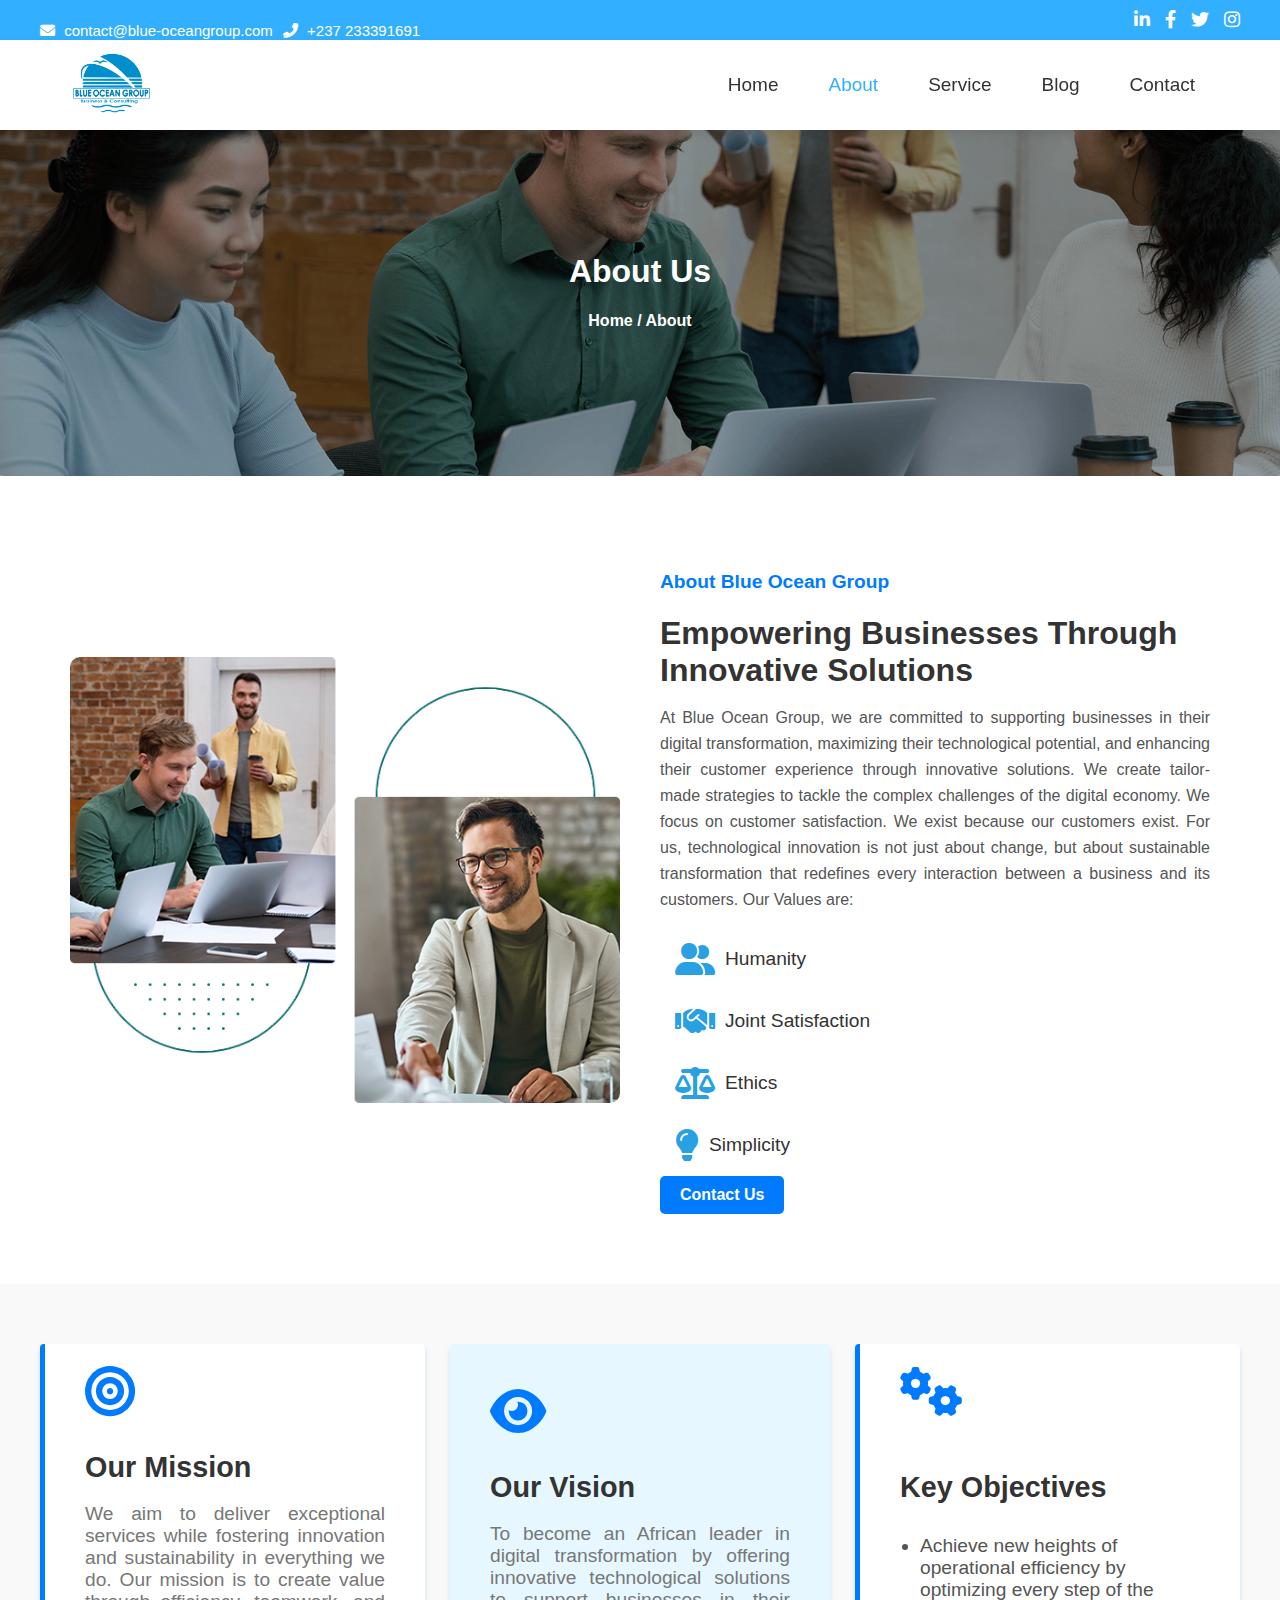
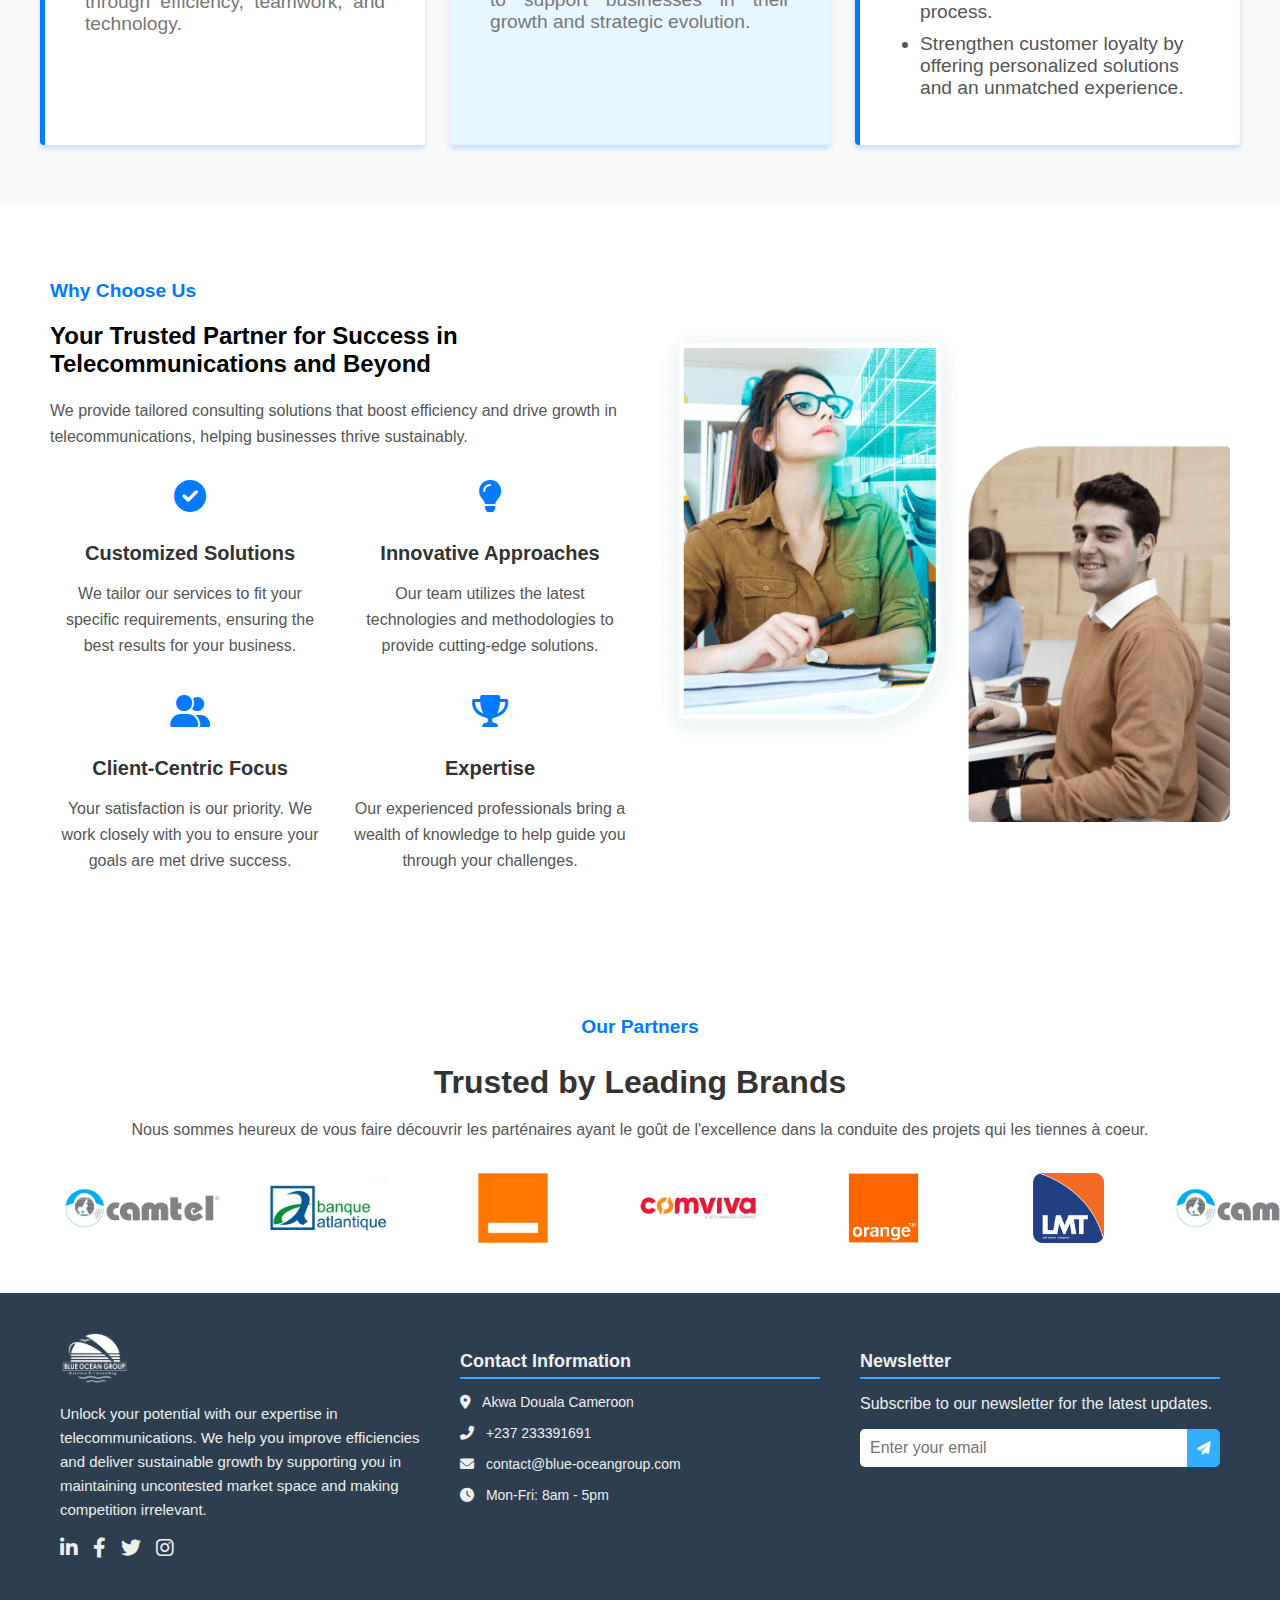
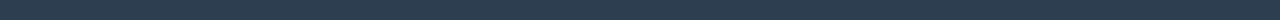
==== about.html @ 306e70ce "bog website" ====
<!DOCTYPE html>
<html lang="en">
<head>
    <meta charset="UTF-8">
    <meta name="viewport" content="width=device-width, initial-scale=1.0">
    <title>Blue Ocean Group | Home</title>
    <link rel="stylesheet" href="style.css">
    <link rel="stylesheet" href="https://cdnjs.cloudflare.com/ajax/libs/font-awesome/6.0.0-beta3/css/all.min.css">
    <link rel="icon" href="https://yvanie.github.io/blue-website/img/logo.jpg">
    <meta property="og:site_name" content="Blue Ocean Group" />
    <meta property=“og:title” content="consulting partner" />
    <meta property="og:description" content="emphasis on telecommunications and related fields." />
    <meta property="og:url" content="https://blue-oceangroup.com/"/>
    <meta property="og:type" content="Website" />
    <meta property="article:publisher" content="https://github.com/Yvanie"/>
    <meta property="og:image" content="https://yvanie.github.io/blue-website/img/logo.jpg" />
    <meta property="og:image:secure_url" content="https://yvanie.github.io/blue-website/" />
</head>
<body>

    <div class="info-navbar">
        <div class="info-container">
            <div class="contact-info">
                <span class="email"><i class="fas fa-envelope"></i> contact@blue-oceangroup.com</span>
                <span class="phone"><i class="fas fa-phone-alt"></i> +237 233391691</span>
            </div>
            <div class="social-icons">
                <a href="#" class="icon"><i class="fab fa-linkedin-in"></i></a>
                <a href="#" class="icon"><i class="fab fa-facebook-f"></i></a>
                <a href="#" class="icon"><i class="fab fa-twitter"></i></a>
                <a href="#" class="icon"><i class="fab fa-instagram"></i></a>
            </div>
        </div>
    </div>
    <nav class="navbar" id="navbar">
        <div class="logo">
            <img src="img/logo.jpg" alt="Logo" />
        </div>
        <div class="hamburger" id="hamburger">
            <i class="fas fa-bars"></i>
        </div>
        <ul class="nav-links" id="nav-links">
            <li><a href="index.html">Home</a></li>
            <li><a href="about.html" class="active">About</a></li>
            <li><a href="service.html">Service</a></li>
            <li><a href="blog.html">Blog</a></li>
            <li><a href="contact.html">Contact</a></li>
        </ul>
    </nav>
    <div class="cont">
        <div class="cont-header">
            <h1>About Us</h1>
            <p><b>Home / About</b></p>
        </div>
    </div>
    <section class="about-section">
        <div class="about-image">
            <img src="img/about2.png" alt="About Us" />
        </div>
        <div class="about-content">
            <h4 class="about-reading">About Blue Ocean Group</h4>
            <h1 class="about-title">Empowering Businesses Through Innovative Solutions</h1>
            <p class="about-description">
                At Blue Ocean Group, we are committed to supporting businesses in their digital transformation,
                 maximizing their technological potential, and enhancing their customer experience through innovative solutions.
                  We create tailor-made strategies to tackle the complex challenges of the digital economy.
                   We focus on customer satisfaction. We exist because our customers exist. For us, technological innovation 
                   is not just about change, but about sustainable transformation that redefines every interaction between a
                    business and its customers. Our Values are:
            </p>
            
            <div class="values">
                <div class="value-item">
                    <i class="fas fa-user-friends"></i>
                    <span>Humanity</span>
                </div>
                <div class="value-item">
                    <i class="fas fa-handshake"></i>
                    <span>Joint Satisfaction</span>
                </div>
                <div class="value-item">
                    <i class="fas fa-balance-scale"></i>
                    <span>Ethics</span>
                </div>
                <div class="value-item">
                    <i class="fas fa-lightbulb"></i>
                    <span>Simplicity</span>
                </div>
            </div>
    
            <a href="contact.html" class="btn btn-primary">Contact Us</a>
        </div>
    </section>
    <section id="mission-values-vision">
        <div class="container">
            <div class="content">
                <!-- Mission Section -->
                <div class="card mission">
                    <div class="icon">
                        <i class="fas fa-bullseye"></i>
                    </div>
                    <h3>Our Mission</h3>
                    <p>We aim to deliver exceptional services while fostering innovation and sustainability in everything we do. Our mission is to create value through efficiency, teamwork, and technology.</p>
                </div>
                <!-- Vision Section -->
                <div class="card vision">
                    <div class="icon">
                        <i class="fas fa-eye"></i>
                    </div>
                    <h3>Our Vision</h3>
                    <p>To become an African leader in digital transformation by offering innovative technological solutions to support businesses in their growth and strategic evolution.</p>
                </div>
                <!-- Values Section -->
                <div class="card values">
                    <div class="icon">
                        <i class="fas fa-cogs"></i>
                    </div>
                    <h3>Key Objectives</h3>
                    <ul>
                        <li>Achieve new heights of operational efficiency by optimizing every step of the process.</li>
                        <li>Strengthen customer loyalty by offering personalized solutions and an unmatched experience.</li>
                    </ul>
                </div>
            </div>
        </div>
    </section>
    <section class="why-choose-us">
        <div class="why-content">
            <h4>Why Choose Us</h4>
            <h2>Your Trusted Partner for Success in Telecommunications and Beyond</h2>
            <p class="intro-text">We provide tailored consulting solutions that boost 
                efficiency and drive growth in telecommunications, helping businesses thrive sustainably.</p>
            
            <div class="reasons">
                <div class="reason-item">
                    <i class="fas fa-check-circle"></i>
                    <div class="reason-details">
                        <h3>Customized Solutions</h3>
                        <p>We tailor our services to fit your specific requirements, ensuring the best results for your business.</p>
                    </div>
                </div>
                <div class="reason-item">
                    <i class="fas fa-lightbulb"></i>
                    <div class="reason-details">
                        <h3>Innovative Approaches</h3>
                        <p>Our team utilizes the latest technologies and methodologies to provide cutting-edge solutions.</p>
                    </div>
                </div>
                <div class="reason-item">
                    <i class="fas fa-user-friends"></i>
                    <div class="reason-details">
                        <h3>Client-Centric Focus</h3>
                        <p>Your satisfaction is our priority. We work closely with you to ensure your goals are met drive success.</p>
                    </div>
                </div>
                <div class="reason-item">
                    <i class="fas fa-trophy"></i>
                    <div class="reason-details">
                        <h3>Expertise</h3>
                        <p>Our experienced professionals bring a wealth of knowledge to help guide you through your challenges.</p>
                    </div>
                </div>
            </div>
        </div>
        
        <div class="why-image">
            <img src="img/why.png" alt="Why Choose Us Image" />
        </div>
    </section>
    <section class="partner-section">
        <h4>Our Partners</h4>
        <h2>Trusted by Leading Brands</h2>
        <p>Nous sommes heureux de vous faire découvrir les parténaires 
        ayant le goût de l'excellence dans la conduite des projets qui les tiennes à coeur.</p>
        <div class="partner-slider">
            <div class="partner-wrapper">
                <div class="partner-logo">
                    <img src="img/partenaire.png" alt="Partner 1" />
                </div>
                <div class="partner-logo">
                    <img src="img/partenaire1.png" alt="Partner 2" />
                </div>
                <div class="partner-logo">
                    <img src="img/partenaire2.png" alt="Partner 3" />
                </div>
                <div class="partner-logo">
                    <img src="img/partenaire3.png" alt="Partner 4" />
                </div>
                <div class="partner-logo">
                    <img src="img/partenaire4.png" alt="Partner 5" />
                </div>
                <div class="partner-logo">
                    <img src="img/partenaire5.png" alt="Partner 5" />
                </div>
            </div>
        </div>
    </section>
<footer class="footer">
    <div class="footer-container">
        <div class="footer-column footer-logo">
            <img src="img/logo-footer.png" alt="Logo" />
            <p class="footer-description">Unlock your potential with our expertise in telecommunications.
                 We help you improve efficiencies and deliver sustainable growth by supporting you in maintaining
                  uncontested market space and making competition irrelevant.</p>
            <div class="footer-social-icons">
                <a href="#" class="icon"><i class="fab fa-linkedin-in"></i></a>
                <a href="#" class="icon"><i class="fab fa-facebook-f"></i></a>
                <a href="#" class="icon"><i class="fab fa-twitter"></i></a>
                <a href="#" class="icon"><i class="fab fa-instagram"></i></a>
            </div>
        </div>

        <div class="footer-column">
            <h3>Contact Information</h3>
            <ul class="footer-info">
                <li><i class="fas fa-map-marker-alt"></i> Akwa Douala Cameroon </li>
                <li><i class="fas fa-phone-alt"></i> +237 233391691</li>
                <li><i class="fas fa-envelope"></i> contact@blue-oceangroup.com</li>
                <li><i class="fas fa-clock"></i> Mon-Fri: 8am - 5pm</li>
            </ul>
        </div>

        <div class="footer-column">
            <h3>Newsletter</h3>
            <p>Subscribe to our newsletter for the latest updates.</p>
            <form class="newsletter-signup" action="#" method="POST">
                <input type="email" placeholder="Enter your email" required />
                <button type="submit"><i class="fas fa-paper-plane"></i></button>
            </form>
        </div>
    </div>
</footer>

    <script src="script.js"></script>
</body>
</html>
---- style.css ----
body {
    margin: 0;
    font-family: Arial, sans-serif;
}

.info-navbar {
    background-color: #33afff;
    padding: 10px 20px;
    border-bottom: 1px solid #ccc;
    transition: top 0.3s, opacity 0.3s; 
}

.info-navbar.hidden {
    opacity: 0; 
    pointer-events: none; 
    height: 0; 
    overflow: hidden;
}

.info-navbar.fixed {
    position: fixed; 
    top: 0; 
    left: 0;
    right: 0;
    z-index: 1000; 
}

.info-container {
    display: flex;
    justify-content: space-between;
    align-items: center;
    max-width: 1200px; 
    margin: 0 auto;
    flex-wrap: wrap; 
}

.contact-info {
    display: flex;
    align-items: center;
    color: #ffffff;
}

.contact-info span {
    margin-right: 10px; 
    font-size: 15px;
    font-weight: 500;
}

.contact-info i {
    margin-right: 5px;
}

.social-icons {
    display: flex;
}

.social-icons .icon {
    margin-left: 15px;
    color: #ffffff;
    text-decoration: none;
    font-size: 18px; 
    transition: color 0.3s;
}

.social-icons .icon:hover {
    color: #33afff; 
}

.navbar {
    position: fixed;
    top: 40px; 
    left: 0;
    right: 0;
    height: 60px;
    background-color: #ffffff;
    display: flex;
    align-items: center;
    justify-content: space-between;
    padding: 15px 70px;
    z-index: 10000; 
    box-shadow: 0 4px 10px rgba(0, 0, 0, 0.1); 
}

.logo img {
    height: 60px; 
}

.nav-links {
    list-style: none;
    display: flex;
    padding: 0;
    margin: 0;
}

.nav-links li {
    margin-left: 20px;
}

.nav-links a {
    color: #333;
    text-decoration: none;
    padding: 15px 15px;
    display: block;
    transition: background 0.3s;
    font-size: 19px;
    font-weight: 500;
}

.nav-links a:hover,
.nav-links a.active {
    color: #33afff;
}

.hamburger {
    display: none; 
    font-size: 24px;
    cursor: pointer;
    transition: transform 0.3s; 
}
/* section */
.home-section {
    margin-top: 130px;
    display: flex;
    align-items: center;
    justify-content: space-between;
    margin: 0 auto;
    padding: 50px;
    background-color: #f9f9f9; /* Light background */
    border-radius: 10px; /* Rounded corners */
}

.home-content {
    flex: 1; /* Take remaining space */
    padding: 20px;
}

.home-title {
    font-size: 2.3rem;
    color: #333;
    margin-bottom: 10px;
}

.home-reading {
    font-size: 1.2rem;
    color: #007BFF; /* Highlight color */
    margin-bottom: 15px;
}

.home-description {
    font-size: 1rem;
    color: #555;
    margin-bottom: 30px;
    line-height: 26px;
    text-align: justify;
}

.button-group {
    display: flex;
    gap: 15px; /* Space between buttons */
}

.btn {
    padding: 10px 20px;
    border-radius: 5px;
    text-decoration: none;
    font-weight: bold;
    color: #fff; /* Button text color */
}

.btn-primary {
    background-color: #007BFF; /* Primary button color */
    transition: background-color 0.3s;
}

.btn-primary:hover {
    background-color: #0056b3; /* Darker on hover */
}

.btn-secondary {
    background-color: #6c757d; /* Secondary button color */
    transition: background-color 0.3s;
}

.btn-secondary:hover {
    background-color: #5a6268; /* Darker on hover */
}

.home-image {
    flex: 1;
    display: flex;
    justify-content: center; /* Center the image */
}

.home-image img {
    margin-top: 50px;
    max-width: 100%; 
    border-radius: 10px; 
}

/* About section */
.about-section {
    display: flex;
    align-items: center;
    padding: 50px;
    margin: 0 auto;
}

.about-image {
    flex: 1;
    display: flex;
    justify-content: center;
    padding: 20px;
}

.about-image img {
    max-width: 100%; 
    border-radius: 10px; 
}

.about-content {
    flex: 1;
    padding: 20px;
}

.about-title {
    font-size: 2rem;
    color: #333;
    margin-bottom: 10px;
}

.about-reading {
    font-size: 1.2rem;
    color: #007BFF; 
    margin-bottom: 15px;
}

.about-description {
    font-size: 1rem;
    color: #555;
    line-height: 26px;
    margin-bottom: 15px;
    text-align: justify;
}

.values {
    display: grid; /* Use grid layout for values */
    grid-template-columns: repeat(1, 1fr); /* Two columns */
  
}
.value-item {
    padding: 15px;
    border-radius: 5px;
    display: flex;
    align-items: center;
    font-size: 1.2rem;
    color: #333; /* Icon and text color */
}

.value-item i {
    font-size: 2rem; /* Icon size */
    margin-right: 10px; /* Space between icon and text */
    color: #28a0e2;
}
.about-content .btn {
    padding: 10px 20px;
    border-radius: 5px;
    text-decoration: none;
    font-weight: bold;
    color: #fff; /* Button text color */
    display: inline-block;
    transition: background-color 0.3s;
    background-color: #007BFF; /* Button color */
}

.about-content .btn:hover {
    background-color: #0056b3; /* Darker on hover */
}

/* Service section */
.services-section {
    padding: 50px;
    text-align: center;
    margin: 0 auto;
    background-color: #f9f9f9; 
}

.services-section h4 {
    font-size: 1.2rem;
    color: #007BFF; 
    margin-bottom: 10px;
}
.services-section h1{
    font-size: 2rem;
    color: #333;
    margin-bottom: 10px;
}

.services-section .text {
    font-size: 1rem;
    color: #555;
    line-height: 26px;
    margin-bottom: 15px;
    padding: 0px 100px;
    text-align: center;
}

.services-container {
    display: flex;
    justify-content: space-around; /* Distribute items evenly */
    flex-wrap: nowrap; 
}

.service-item {
    background-color: #fff;
    border-radius: 10px;
    box-shadow: 0 4px 10px rgba(0, 0, 0, 0.1);
    text-align: center;
    padding: 20px;
    margin: 10px; /* Margin for spacing */
    transition: transform 0.3s, box-shadow 0.3s;
    flex: 1; /* Allow items to grow */
}

.service-item:hover {
    transform: translateY(-5px);
    box-shadow: 0 6px 15px rgba(0, 0, 0, 0.2);
}

.service-item img {
    max-width: 100%;
    border-radius: 10px;
    margin-bottom: 15px;
}

.service-item h3 {
    font-size: 1.5rem;
    color: #333;
    margin-bottom: 10px;
}

.service-item p {
    font-size: 1rem;
    color: #555;
    margin-bottom: 15px;
    line-height: 26px;
   
}

.service-item .btn {
    padding: 10px 15px;
    border-radius: 5px;
    background-color: #007BFF;
    color: #fff;
    text-decoration: none;
    transition: background-color 0.3s;
}

.service-item .btn:hover {
    background-color: #0056b3;
}

/* why choose us section */
.why-choose-us {
    display: flex;
    align-items: center;
    justify-content: space-between;
    padding: 50px;
    margin: 0 auto;
    background-color: #ffffff;
}

.why-content {
    flex: 1;
    margin-right: 20px; /* Space between text and image */
}

.why-content h4 {
    font-size: 1.2rem;
    color: #007BFF; /* Highlight color */
    margin-bottom: 15px;
}
.why-content h1{
    font-size: 2.3rem;
    color: #333;
    margin-bottom: 10px;
} 

.intro-text {
    font-size: 1rem;
    color: #555;
    margin-bottom: 30px;
    line-height: 26px;
    
}

.reasons {
    display: grid; /* Use grid layout for reasons */
    grid-template-columns: repeat(2, 1fr); /* Two columns */
    gap: 20px; /* Space between items */
}

.reason-item {
    display: flex;
    flex-direction: column; /* Stack icon on top of text */
    align-items: center; /* Center align items */
    text-align: center; /* Center text */
}

.reason-item i {
    font-size: 2rem; /* Increase icon size */
    color: #007BFF; /* Icon color */
    margin-bottom: 10px; /* Space between icon and text */
}
.reason-details h3 {
    font-size: 1.25rem;
    color: #333;
    margin-bottom: 5px;
}

.reason-details p {
    font-size: 1rem;
    color: #555;
    line-height: 26px;
}

.why-image {
    flex: 1;
}

.why-image img {
    max-width: 100%;
    border-radius: 10px;
}


/* Blogs section */
.blog-page {
    padding: 50px;
    margin: 0 auto;
    background-color: #f9f9f9; /* Light background */
    border-radius: 10px; /* Rounded corners */
}
.blog-page h4{
    font-size: 1.2rem;
    color: #007BFF; 
    margin-bottom: 10px;
    text-align: center;
}
.blog-page h1 {
    font-size: 2.3rem;
    color: #333;
    margin-bottom: 10px;
    text-align: center;
}

.intro-description {
    font-size: 1rem;
    color: #555;
    line-height: 26px;
    margin-bottom: 15px;
    text-align: center;
    padding: 0px 100px;
}

.blog-grid {
    display: grid; /* Use grid layout for blog posts */
    grid-template-columns: repeat(4, 1fr); /* Fixed four columns */
    gap: 20px; /* Space between blog posts */
}

.blog-post {
    background-color: #fff;
    border-radius: 10px;
    padding: 20px;
    box-shadow: 0 2px 5px rgba(0, 0, 0, 0.1);
    transition: transform 0.3s; /* Animation on hover */
    overflow: hidden; /* Prevent overflow */
}

.blog-post:hover {
    transform: translateY(-5px); /* Lift effect on hover */
}

.limited-description {
    overflow: hidden; /* Hide overflow */
    display: -webkit-box; /* For webkit browsers */
    -webkit-box-orient: vertical; /* Orientation */
    -webkit-line-clamp: 3; /* Limit to 3 lines */
    max-height: 4.5em; /* Control height */
    line-height: 1.5; /* Space between lines */
}

.divider {
    border: 0.5px solid #eee;
    margin: 15px 0;
}

.blog-image {
    max-width: 100%; /* Responsive image */
    border-radius: 10px; /* Rounded corners */
    margin-bottom: 15px; /* Space below image */
}

.post-date-author {
    display: flex; /* Flexbox for alignment */
    justify-content: space-between; /* Space between author and date */
    font-size: 0.9rem;
    color: #777;
    margin-bottom: 10px; /* Space below author/date */
}

.divider {
    border: 0.5px solid #eee; /* Divider line */
    margin: 15px 0; /* Space around divider */
}

.blog-post h2 {
    font-size: 1.5rem;
    color: #333;
    margin-bottom: 10px;
}

.blog-description {
    font-size: 0.9rem;
    color: #555;
    line-height: 1.5; /* Improved readability */
    margin-bottom: 20px;
}
.button-container .btn {
    display: inline-flex; /* Flexbox for icon and text */
    align-items: flex-start; /* Center icon and text vertically */
    padding: 10px 15px;
    border-radius: 5px;
    background-color: #007BFF; /* Button background color */
    color: #fff; /* Button text color */
    text-decoration: none; /* Remove underline */
    transition: background-color 0.3s;
}

.button-container .btn:hover {
    background-color: #0056b3; /* Darker shade on hover */
}

.button-container .btn i {
    margin-right: 5px; /* Space between icon and text */
}

/* contact section */
.contact-page {
    padding: 50px;
    margin: 0 auto; /* Center the section */
}

.contact-container {
    position: relative; /* Position relative for the content */
}

.contact-image {
    position: relative; /* Position relative for the image */
}

.contact-image img {
    max-width: 100%; /* Responsive image */
    height: auto; /* Maintain aspect ratio */
    border-radius: 10px; /* Optional: rounded corners */
}

.contact-content {
    background: rgba(255, 255, 255, 0.9); /* Semi-transparent white background */
    border-radius: 10px; /* Rounded corners */
    padding: 20px; /* Inner padding */
    box-shadow: 0 4px 20px rgba(0, 0, 0, 0.1); /* Subtle shadow */
    width: 550px; /* Increased width for the form */
    position: absolute; /* Position relative to parent */
    top: 120px; /* Space from the top */
    right: 20px; /* Space from the right */
    z-index: 2; /* Ensure content is above the image */
}

.contact-page h4 {
    font-size: 1.2rem;
    color: #007BFF; 
    margin-bottom: 10px;
    text-align: center;
    text-align: left; /* Align title to the left */
}

.contact-page h1 {
    font-size: 2.3rem;
    color: #333;
    text-align: center;
    margin-bottom: 15px;
    text-align: left; /* Align subtitle to the left */
}

.description {
    font-size: 1rem;
    color: #777;
    text-align: left; /* Align description to the left */
    margin-bottom: 20px; /* Space below description */
    line-height: 26px;
    text-align: justify;
}

.contact-form {
    display: flex;
    flex-direction: column; /* Stack form elements */
}

.form-row {
    display: flex; /* Flexbox for row */
    justify-content: space-between; /* Space between columns */
    margin-bottom: 15px; /* Space below rows */
}

.form-group {
    flex: 1; /* Take equal space */
    margin-right: 15px; /* Space between inputs */
    
}

.form-group:last-child {
    margin-right: 0; /* Remove margin for the last item */
}

label {
    font-size: 0.9rem;
    color: #333;
}

input, textarea {
    width: 100%; /* Full width */
    padding: 10px 0; /* Inner padding */
    border: 1px solid #ccc; /* Border */
    border-radius: 5px; /* Rounded corners */
    font-size: 1rem; /* Font size */
}

.contact-form .form-row .form-group {
    margin-right: 15px; /* Space between input fields in the same row */
}

.contact-form .form-row .form-group:last-child {
    margin-right: 0; /* No margin on the last input */
}

.contact-form-container button.btn {
    padding: 10px 15px; /* Adjusted padding for the button */
    border-radius: 5px;
    background-color: #007BFF; /* Button background color */
    color: #fff; /* Button text color */
    text-decoration: none; /* Remove underline */
    border: none; /* No border */
    cursor: pointer; /* Pointer cursor */
    transition: background-color 0.3s; /* Smooth transition */
    align-self: flex-start; /* Align button to the start */
    margin-top: 15px; /* Space between last input and send button */
}

.contact-form-container button.btn:hover {
    background-color: #0056b3; /* Darker shade on hover */
}

.contact-form-container .btn i {
    margin-right: 5px; /* Space between icon and text */
}
/* partner section */
.partner-section {
    padding: 50px;
    margin: 0 auto;
    text-align: center;
    overflow: hidden; /* Hide overflow to create the sliding effect */
    max-width: 1200px; /* Set a maximum width for the section */
}

.partner-section h4 {
    font-size: 1.2rem;
    color: #007BFF;
    margin-bottom: 10px;
}

.partner-section h2 {
    font-size: 2rem;
    color: #333;
    margin-bottom: 10px;
}

.partner-section p {
    font-size: 1rem;
    color: #555;
    line-height: 26px;
    margin-bottom: 30px;
    text-align: center;
    padding: 0 20px; /* Adjust padding for smaller screens */
}

.partner-slider {
    width: 100%;
}

.partner-wrapper {
    display: flex;
    transition: transform 0.5s ease; /* Smooth transition */
}

.partner-logo {
    flex: 0 0 14%; /* Show 7 logos per row */
    display: flex;
    justify-content: center;
    align-items: center;
    padding: 0 10px; /* Adjust padding for more space */
}

.partner-logo img {
    max-width: 100%; /* Ensure images do not exceed their container */
    height: auto; /* Maintain aspect ratio */
    max-height: 70px; /* Set a maximum height to prevent overflow */
    object-fit: contain; /* Ensure images fit within their containers */
}

/* Footer section */
.footer {
    background-color: #2c3e50;
    color: #ecf0f1; 
    padding: 40px 20px;
    text-align: left;
}

.footer-container {
    display: flex;
    justify-content: space-between;
    max-width: 1200px;
    margin: 0 auto;
    flex-wrap: wrap; 
}

.footer-column {
    flex: 1;
    min-width: 250px;
    margin: 0 20px; 
}

.footer-logo img {
    height: 50px; 
}

.footer-description {
    font-size: 15px;
    margin-bottom: 15px; 
    line-height: 24px;
}

.footer-social-icons {
    display: flex;
}

.footer-social-icons .icon {
    margin-right: 15px;
    color: #ecf0f1;
    text-decoration: none;
    font-size: 20px;
    transition: color 0.3s;
}

.footer-social-icons .icon:hover {
    color: #33afff; 
}

.footer-column h3 {
    margin-bottom: 15px; 
    font-size: 18px;
    border-bottom: 2px solid #33afff; 
    padding-bottom: 5px; 
    position: relative; 
}

.footer-column h3::after {
    content: '';
    display: block;
    width: 0; 
    height: 2px; 
    background: #33afff; 
    transition: width 0.5s ease; 
    position: absolute;
    left: 0;
    bottom: 0; 
}

.footer-column h3:hover::after {
    width: 100%; 
}

.footer-info {
    list-style: none;
    padding: 0;
    margin: 0;
}

.footer-info li {
    margin-bottom: 15px; 
    font-size: 14px; 
}

.footer-info li i {
    margin-right: 8px; 
}

.newsletter-signup {
    display: flex;
    margin-top: 10px; 
}

.newsletter-signup input {
    flex: 1;
    padding: 10px;
    border: none;
    border-radius: 5px 0 0 5px; 
    outline: none; 
}

.newsletter-signup button {
    background-color: #33afff;
    color: #fff;
    border: none;
    padding: 10px;
    border-radius: 0 5px 5px 0; 
    cursor: pointer;
    transition: background 0.3s, transform 0.2s; 
}

.newsletter-signup button:hover {
    background-color: #28a0e2; 
    transform: scale(1.1); 
}
/* Media Queries for Responsiveness */
@media (max-width: 1200px) {
    .partner-logo {
        flex: 0 0 20%; /* Show 5 logos per row */
    }
}

@media (max-width: 992px) {
    .partner-logo {
        flex: 0 0 25%; /* Show 4 logos per row */
    }
}
@media (max-width: 768px) {
    .info-navbar {
        display: none; 
    }

    .navbar {
        top: 0; 
    }

    .info-container {
        justify-content: space-between; 
        align-items: center; 
    }

    .contact-info {
        order: 1; 
        display: flex;
    }

    .social-icons {
        order: 2; 
    }

    .navbar {
        padding: 10px 20px; 
    }

    .nav-links {
        flex-direction: column; 
        position: absolute; 
        top: 80px; 
        left: 0;
        right: 0;
        background-color: #f8f9fa;
        display: none; 
        margin: 0; 
        padding: 10px 0; 
        border-top: 1px solid #ccc; 
    }

    .nav-links.active {
        display: flex; 
    }

    .nav-links li {
        margin-left: 0; 
        margin-bottom: 10px; 
        border-bottom: 1px solid #ccc;
    }

    .nav-links li:last-child {
        border-bottom: none; 
    }

    .hamburger {
        display: block; 
    }
    .logo img {
        height: 40px; 
    }
    .home-section {
        flex-direction: column; /* Stack content vertically */
        padding: 20px; /* Reduce padding */
        margin-top: 60px;
    }

    .home-content {
        padding: 0; /* Remove padding on smaller screens */
        text-align: center; /* Center text */
    }

    .home-title {
        font-size: 1.5rem; /* Reduce title size for small screens */
    }

    .home-reading {
        font-size: 1rem; /* Reduce reading size for small screens */
    }

    .home-description {
        font-size: 0.85rem; /* Reduce description size for small screens */
    }

    .button-group {
        flex-direction: column; /* Stack buttons vertically */
        align-items: center; /* Center buttons */
        gap: 10px; /* Space between buttons */
    }

    .home-image {
        margin-top: 0px; /* Add space above image */
    }
    .about-section {
        flex-direction: column-reverse;
        padding: 20px; /* Reduce padding */
    }

    .about-image {
        order: 1; /* Make image appear first */
        flex: 0 0 100%; /* Take full width */
    }

    .about-content {
        order: 2; /* Make content appear second */
        flex: 0 0 100%; /* Take full width */
    }

    .values {
        grid-template-columns: repeat(1, 1fr); /* Single column on small screens */
    }

    .about-title {
        font-size: 1.5rem; /* Reduce title size */
    }

    .about-reading {
        font-size: 1.1rem; /* Reduce reading size */
    }

    .about-description {
        font-size: 0.9rem; /* Reduce description size */
    }
    .services-section h1 {
        font-size: 1.5rem; /* Decrease heading size */
    }

    .services-section .text {
        font-size: 0.9rem; /* Decrease text size */
        padding: 0 20px; /* Adjust padding for smaller screens */
    }
    .services-container {
        display: grid; /* Use grid layout */
        grid-template-columns: repeat(auto-fill, minmax(250px, 1fr)); /* Create responsive columns */
        gap: 20px; /* Space between items */
    }
    
    .service-item {
        flex: 1 1 100%; 
        margin: 10px 0; 
    }

    .service-item h3 {
        font-size: 1.25rem; 
    }

    .service-item p {
        font-size: 0.9rem; 
    }
    .why-choose-us {
        flex-direction: column-reverse; /* Stack content vertically */
        align-items: center;
    }

    .why-content {
        margin-right: 0; /* Remove right margin */
        text-align: center; /* Center text on smaller screens */
    }

    .reasons {
        grid-template-columns: 1fr; /* Stack reasons in a single column */
    }

    .intro-description {
        padding: 0 20px; /* Reduce padding on smaller screens */
    }

    .blog-grid {
        grid-template-columns: repeat(auto-fill, minmax(100%, 1fr)); /* Single column layout on small screens */
    }

    .blog-page h1 {
        font-size: 1.8rem; /* Smaller title font size */
    }

    .blog-post h2 {
        font-size: 1.3rem; /* Smaller blog post title */
    }

    .blog-description {
        font-size: 0.8rem; /* Smaller description font size */
    }

    .contact-content {
        width: 90%; /* Adjust width for smaller screens */
        position: relative; /* Remove absolute positioning */
        margin: 0 auto; /* Center the contact content */
        top: 0; /* Reset top positioning */
        right: 0; /* Reset right positioning */
        padding: 15px; /* Reduced padding */
    }

    .form-row {
        flex-direction: column; /* Stack inputs vertically */
    }

    .form-group {
        margin-right: 0; /* No margin in stacked view */
        margin-bottom: 15px; /* Space between stacked inputs */
    }

    .description {
        text-align: center; /* Center the description */
    }

    .contact-page h2 {
        font-size: 1.8rem; /* Smaller title font size */
    }

    label {
        font-size: 0.8rem; /* Smaller label font size */
    }
    .partner-logo {
        flex: 0 0 20%; /* Show 5 logos per row on smaller screens */
    }
    .partner-logo img {
        max-width: 80%; /* Adjust logo size for smaller screens */
    }
    .partner-description p{
        font-size: 0.7rem; /* Smaller description font size */
        line-height: 23px;
        padding: 0px;
    }
    .footer-container {
        flex-direction: column;
        align-items: center; 
    }
  
    .footer-column {
        margin: 20px 0; 
        text-align: center; 
    }
}

@media (max-width: 480px) {
    .contact-info span {
        font-size: 14px; 
    }

    .nav-links a {
        font-size: 16px;
}

.hamburger.is-active i {
    transform: rotate(90deg);
}
.services-section h1 {
    font-size: 1.25rem; /* Further decrease heading size */
}

.services-section .text {
    font-size: 0.8rem; /* Further decrease text size */
}

.service-item h3 {
    font-size: 1.1rem; /* Further decrease service title size */
}

.service-item p {
    font-size: 0.8rem; /* Further decrease service description size */
}
.partner-logo {
    flex: 0 0 50%; /* Show 2 logos per row */
}
}


/*contact page */
.cont {
    margin-top: 130px;
    margin: 0 auto; /* Center the container */
}

.cont-header {
    margin-top: 40px;
    background-image: url('img/cont.png'); /* Path to your image */
    background-size: cover;
    background-position: center;
    background-repeat: no-repeat;
    padding: 130px 60px; /* Padding adjusted for height */
    text-align: center;
    color: #ffffff;
}

.cont-info {
    display: flex;
    flex-wrap: wrap; /* Allow wrapping */
    justify-content: space-between;
    padding: 50px; /* Add padding to the flex container */
}

.address, .cont-content {
    flex: 1 1 45%; /* Allow flex items to grow and shrink */
    background: rgba(255, 255, 255, 0.9); /* Semi-transparent background */
    border-radius: 10px; /* Rounded corners */
    padding: 20px; /* Inner padding */
    margin: 10px; /* Margin to separate the boxes */
}

.address h4,
.cont-content h4 {
    font-size: 1.2rem;
    color: #007BFF;    
}

.cont-content {
    box-shadow: 0 4px 20px rgba(0, 0, 0, 0.1); /* Subtle shadow */
    text-align: center;
}

.cont-content h2 {
    font-size: 1.5rem;
    color: #333;
    margin-bottom: 5px;
}

.description {
    text-align: left; /* Left align description */
    margin-bottom: 30px; /* Space below description */
}

.address-item-class {
    margin-top: 20px; /* Space above address items */
    box-shadow: 0 4px 20px rgba(0, 0, 0, 0.1);
    padding: 30px;  
}

.address-item {
    display: flex;
    align-items: center; /* Align items vertically */
    margin-bottom: 40px; /* Space between items */ 
}

.icon-container {
    width: 50px; /* Fixed size for circular icon */
    height: 50px; /* Fixed size for circular icon */
    border-radius: 50%; /* Circular shape */
    background-color: #f0f0f0; /* Background color for the icon */
    color: #007BFF;
    display: flex;
    justify-content: center;
    align-items: center;
    transition: background-color 0.3s; /* Transition effect on hover */
}

.icon-container:hover {
    background-color: #007BFF; /* Change background color on hover */
    color: #ffffff;
}

.icon {
    font-size: 24px; /* Moderate icon size */
}

.text-container {
    margin-left: 25px; /* Space between icon and text */
}

.text-container p {
    font-size: 1rem;
    color: #777;
    margin-bottom: 5px;
}

.text-container .text {
    font-size: 18px; /* Moderate text size */
}

.cont-form {
    margin-top: 20px; /* Add space above the form */
    text-align: start;
}

.cont-form label {
    display: block;
    margin: 10px 0 5px;
    color: #777;
}

.cont-form input,
.cont-form textarea {
    width: 95%;
    padding: 10px;
    margin-bottom: 10px;
}

.cont-form .btn1 {
    background-color: #007BFF;
    color: #ffffff;
    border: none;
    cursor: pointer;
}

.cont-form .btn1:hover {
    background-color: #0056b3;
}

.map {
    padding: 50px; 
    text-align: center;
    width: 90%; /* Make the map take full width */
    height: 450px; /* Set height for the map */
    margin-bottom: 5px;
}

.map iframe {
    width: 100%; /* Responsive width */
    height: 100%; /* Responsive height */
    border: 0; /* No border */
}

/* Responsive styles */
@media (max-width: 768px) {
    .cont-header {
        padding: 70px 20px; /* Reduce padding for smaller screens */
    }
    
    .cont-info {
        padding: 20px; /* Reduce padding for smaller screens */
    }

    .address, .cont-content {
        flex: 1 1 100%; /* Full width on smaller screens */
        margin: 10px 0; /* Stack items vertically */
    }

    .map {
        height: 300px; /* Reduce height of the map on smaller screens */
        padding: 20px; /* Reduce padding */
    }
}

@media (max-width: 480px) {
    .cont-header h1 {
        font-size: 1.5rem; /* Adjust font size for header */
    }

    .cont-header p,
    .cont-content h2 {
        font-size: 1rem; /* Adjust font size for smaller screens */
    }

    .cont-form input,
    .cont-form textarea {
        width: 90%; /* Adjust input width */
    }

    .icon {
        font-size: 20px; /* Adjust icon size */
    }
}

/* about page */
#mission-values-vision {
    padding: 60px 0;
    background-color: #f9f9f9;
}

.container {
    max-width: 1200px;
    margin: 0 auto;
    padding: 0 15px;
}

/* Card Layout */
.content {
    display: flex;
    justify-content: space-between;
    gap: 5px; /* Space between cards */
    flex-wrap: wrap; /* Ensure cards wrap on smaller screens */
    text-align: justify;
}

.card {
    background-color: #fff;
    border-radius: 4px;
    padding: 40px;
    width: 25%; /* Each card takes up 25% of the row */
    box-shadow: 0 4px 5px rgba(0, 123, 255, 0.2);
    transition: transform 0.3s ease, box-shadow 0.3s ease, background-color 0.3s ease;
    opacity: 1;
}

/* Mission & Values Cards: Left Border & Hover Effect */
.card.mission, .card.values {
    border-left: 5px solid #007bff; /* Left border for mission & values */
    padding-top: 20px;  /* Space above the border */
    padding-bottom: 20px;  /* Space below the border */
}

.card.mission:hover, .card.values:hover {
    box-shadow: 0 8px 20px rgba(0, 123, 255, 0.3);
    background-color: #f0f8ff;  /* Light blue background on hover */
    border-left: 0;  /* Left border disappears on hover */
}

/* Vision Card: Background Color Instead of Left Border */
.card.vision {
    background-color: #e6f7ff;  /* Light blue background */
    border: none;  /* Remove left border */
}

.card.vision:hover {
    transform: translateY(-10px);
    box-shadow: 0 8px 20px rgba(0, 123, 255, 0.3);
}

/* Hover Effect for Icons (all cards) */
.card:hover .icon {
    color: #0056b3; /* Darker blue */
}

/* Card Titles */
.card h3 {
    font-size: 1.8em;
    color: #333;
    margin-bottom: 15px;
    font-weight: 600;
}

/* Card Paragraph Styling */
.card p {
    font-size: 1.2em;
    color: #777;
    margin-bottom: 20px;
}

/* Icons Styling */
 .icon {
    font-size: 50px;
    color: #007bff;
    margin-bottom: 20px;
    transition: color 0.3s ease;
}

/* List Styling for Values */
.card ul {
    list-style-type: disc;
    padding-left: 20px;
    text-align: left;
}

.card ul li {
    font-size: 1.2em;
    color: #555;
    margin-bottom: 10px;
}

/* Responsive Design */
@media (max-width: 768px) {
    .content {
        flex-direction: column;
        align-items: center;
    }

    .card {
        width: 80%; /* Cards take up more space on smaller screens */
        margin-bottom: 30px;
    }
}

/* service page */
.services-section-page {
    padding: 50px;
    text-align: center;
    margin: 0 auto; 
}

.services-section-page h4 {
    font-size: 1.2rem;
    color: #007BFF; 
    margin-bottom: 10px;
}
.services-section-page h1{
    font-size: 2rem;
    color: #333;
    margin-bottom: 5px;
}

.services-section-page .text {
    font-size: 1rem;
    color: #555;
    line-height: 26px;
    margin-bottom: 15px;
    padding: 0px 100px;
    text-align: center;
}


/* Services Section */
#services-page {
    padding: 60px 0;
    background-color: #fff;
}

.services-container-page{
    max-width: 1200px;
    margin: 0 auto;
    padding: 0 15px;
    display: flex;
    flex-direction: column;
    gap: 30px;
}

/* Service Card */
.service-card-page {
    display: flex;
    justify-content: space-between;
    align-items: center;
    border-radius: 8px;
    overflow: hidden;
    transition: transform 0.3s ease, box-shadow 0.3s ease;
    background-color: #fff;
}

.service-card-page:hover {
    transform: translateY(-10px);
}
.service-text-page:nth-child(1) ,
.service-text-page:nth-child(3) {
    background-color: #f0f8ff;  /* Light blue background for service 2 and 4 */

}
.service-text-page {
    flex: 1;
    padding: 20px;
    max-width: 60%; /* Text takes up 60% of the row */
}

.service-text-page h3 {
    font-size: 1.8em;
    margin-bottom: 10px;
    color: #007bff;
}

.service-text-page p {
    font-size: 1em;
    color: #555;
}

/* Truncate text initially */
.description {
    display: -webkit-box;
    -webkit-line-clamp: 4; /* Show only 4 lines */
    -webkit-box-orient: vertical;
    overflow: hidden;
    text-overflow: ellipsis;
}

.read-more {
    background-color: #007bff;
    color: white;
    border: none;
    padding: 10px 20px;
    cursor: pointer;
    font-size: 1em;
    border-radius: 4px;
    transition: background-color 0.3s;
    margin-top: 10px;
}

.read-more:hover {
    background-color: #0056b3;
}

/* Service Image */
.service-image-page {
    flex: 1;
    max-width: 35%; /* Image takes up 35% of the row */
}

.service-image-page img {
    width: 100%;
    height: auto;
    border-radius: 8px;
    object-fit: cover;
}

/* Responsive Design */
@media (max-width: 768px) {
    .services-container-page {
        padding: 0;
    }

    .service-card-page {
        flex-direction: column;
        align-items: center;
    }

    .service-text-page {
        max-width: 100%;
        padding: 15px;
    }

    .service-image-page {
        max-width: 100%;
        padding: 0;
    }

    .service-image-page img {
        width: 100%;
        height: auto;
    }

    .service-card-page:nth-child(1) ,
    .service-card-page:nth-child(3) {
        flex-direction: column-reverse;
    }
    .service-text-page:nth-child(1),
    .service-text-page:nth-child(3) {
        background-color: #e6f7ff; /* Adjust the background color slightly for smaller screens */
    }
}

@media (max-width: 480px) {
    .services-section-page .text {
        padding: 0 20px; /* Reduce padding for mobile view */
    }

    .services-section-page h1 {
        font-size: 1.5rem;
    }

    .service-text-page h3 {
        font-size: 1.5em;
    }
}


.blog-container {
    width: 80%;
    margin: 50px auto;
}

.blog-title {
    text-align: center;
    margin-bottom: 30px;
    color: #2c3e50;
}

.blog-list {
    display: grid;
    grid-template-columns: repeat(auto-fill, minmax(300px, 1fr));
    gap: 20px;
}

.single-post {
    background-color: #fff;
    padding: 20px;
    border-radius: 8px;
    box-shadow: 0 4px 8px rgba(0, 0, 0, 0.1);
    transition: all 0.3s ease-in-out;
}

.single-post:hover {
    box-shadow: 0 6px 12px rgba(0, 0, 0, 0.15);
}

.post-image {
    width: 100%;
    border-radius: 8px;
    object-fit: cover;
    height: 200px;
}

.post-meta {
    display: flex;
    justify-content: space-between;
    margin-top: 10px;
    font-size: 14px;
    color: #7f8c8d;
}

.post-divider {
    margin: 15px 0;
    border: 0;
    border-top: 1px solid #ecf0f1;
}

.post-title {
    color: #2c3e50;
    font-size: 20px;
    margin-bottom: 10px;
}

.post-description {
    font-size: 14px;
    color: #7f8c8d;
}

.post-summary {
    display: -webkit-box;
    -webkit-line-clamp: 3;
    -webkit-box-orient: vertical;
    overflow: hidden;
}

.post-button-container {
    margin-top: 10px;
}

.post-btn {
    text-decoration: none;
    padding: 10px 20px;
    background-color: #3498db;
    color: #fff;
    border-radius: 5px;
    font-size: 14px;
    display: inline-flex;
    align-items: center;
}

.post-btn i {
    margin-right: 5px;
}

.pagination-controls {
    display: flex;
    justify-content: center;
    margin-top: 30px;
}

.pagination-btn {
    padding: 10px 20px;
    background-color: #3498db;
    color: #fff;
    border: none;
    border-radius: 5px;
    cursor: pointer;
    font-size: 16px;
}

.pagination-btn:disabled {
    background-color: #bdc3c7;
    cursor: not-allowed;
}

.page-numbers {
    margin: 0 20px;
    font-size: 16px;
}
/* Responsive Styles */
@media (max-width: 1200px) {
    .blog-container {
        width: 85%;
    }

    .blog-title {
        font-size: 28px;
    }

    .post-title {
        font-size: 18px;
    }

    .post-description {
        font-size: 13px;
    }

    .pagination-btn {
        padding: 8px 16px;
    }
}

@media (max-width: 992px) {
    .blog-container {
        width: 90%;
    }

    .blog-title {
        font-size: 26px;
    }

    .blog-list {
        grid-template-columns: repeat(auto-fill, minmax(280px, 1fr));
    }

    .post-title {
        font-size: 16px;
    }

    .post-description {
        font-size: 12px;
    }

    .pagination-btn {
        padding: 8px 16px;
        font-size: 14px;
    }
}

@media (max-width: 768px) {
    .blog-container {
        width: 95%;
    }

    .blog-title {
        font-size: 24px;
    }

    .blog-list {
        grid-template-columns: 1fr;
    }

    .post-title {
        font-size: 18px;
    }

    .post-description {
        font-size: 14px;
    }

    .pagination-btn {
        padding: 6px 12px;
        font-size: 12px;
    }
}

@media (max-width: 576px) {
    .blog-container {
        width: 100%;
        padding: 10px;
    }

    .blog-title {
        font-size: 20px;
    }

    .post-title {
        font-size: 16px;
    }

    .post-description {
        font-size: 12px;
    }

    .pagination-btn {
        padding: 6px 10px;
        font-size: 12px;
    }

    .post-btn {
        padding: 8px 15px;
        font-size: 12px;
    }
}



.sp-container {
    width: 80%;
    margin: 50px auto;
    background-color: #fff;
    padding: 20px;
    border-radius: 8px;
}

.sp-back-btn {
    margin-bottom: 20px;
}

.sp-back-link {
    text-decoration: none;
    color: #3498db;
    font-size: 16px;
}

.sp-back-link i {
    margin-right: 8px;
}

.sp-header {
    text-align: center;
}

.sp-title {
    font-size: 36px;
    color: #2c3e50;
}

.sp-meta {
    margin-top: 10px;
    font-size: 14px;
    color: #7f8c8d;
}

.sp-image {
    width: 100%;
    height: 300px;
    object-fit: cover;
    border-radius: 8px;
    margin-top: 20px;
}

.sp-divider {
    margin: 30px 0;
    border: 0;
    border-top: 1px solid #ecf0f1;
}

.sp-body {
    font-size: 16px;
    line-height: 1.8;
    color: #555;
}

.sp-subtitle {
    font-size: 24px;
    color: #2c3e50;
    margin-top: 20px;
    margin-bottom: 10px;
}

.sp-footer {
    text-align: center;
    margin-top: 30px;
}

.sp-share {
    display: inline-block;
    margin-top: 20px;
}

.sp-share p {
    margin-bottom: 10px;
    font-weight: bold;
}

.sp-icon {
    text-decoration: none;
    margin: 0 10px;
    color: #3498db;
    font-size: 20px;
}

.sp-icon:hover {
    color: #2980b9;
}
@media (max-width: 1200px) {
    .sp-container {
        width: 85%;
    }

    .sp-title {
        font-size: 32px;
    }

    .sp-subtitle {
        font-size: 22px;
    }

    .sp-image {
        height: 250px;
    }
}

@media (max-width: 992px) {
    .sp-container {
        width: 90%;
    }

    .sp-title {
        font-size: 28px;
    }

    .sp-subtitle {
        font-size: 20px;
    }

    .sp-meta p {
        font-size: 12px;
    }

    .sp-body {
        font-size: 14px;
    }

    .sp-image {
        height: 220px;
    }

    .sp-footer {
        font-size: 14px;
    }
}

@media (max-width: 768px) {
    .sp-container {
        width: 95%;
        padding: 15px;
    }

    .sp-title {
        font-size: 24px;
    }

    .sp-subtitle {
        font-size: 18px;
    }

    .sp-body {
        font-size: 14px;
    }

    .sp-image {
        height: 200px;
    }

    .sp-back-link {
        font-size: 14px;
    }

    .sp-footer {
        font-size: 12px;
    }

    .sp-share {
        text-align: center;
        margin-top: 15px;
    }

    .sp-icon {
        font-size: 18px;
        margin: 0 8px;
    }
}

@media (max-width: 576px) {
    .sp-container {
        width: 100%;
        padding: 10px;
    }

    .sp-title {
        font-size: 20px;
        margin-bottom: 15px;
    }

    .sp-subtitle {
        font-size: 16px;
    }

    .sp-body {
        font-size: 12px;
    }

    .sp-image {
        height: 180px;
    }

    .sp-meta {
        font-size: 10px;
    }

    .sp-footer {
        font-size: 12px;
    }

    .sp-back-link {
        font-size: 12px;
    }

    .sp-share p {
        font-size: 14px;
    }

    .sp-icon {
        font-size: 16px;
        margin: 0 6px;
    }
}
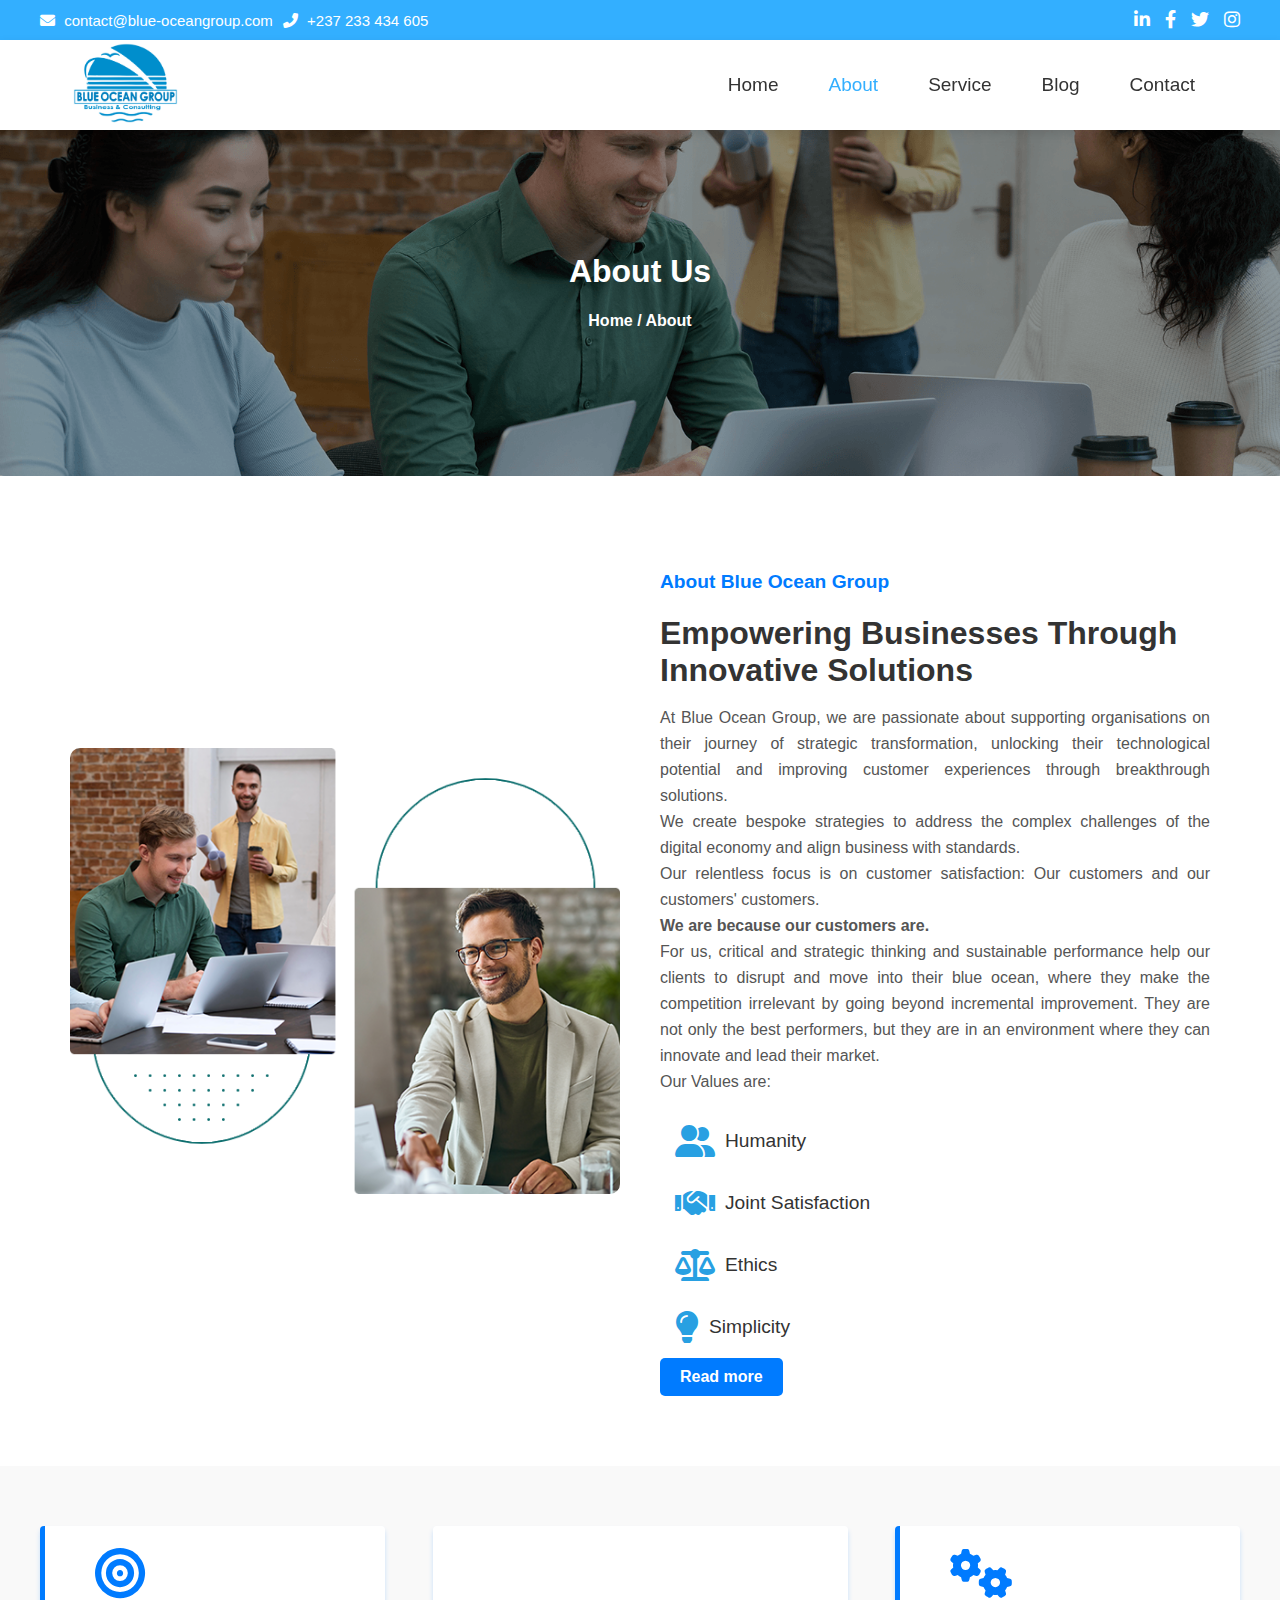
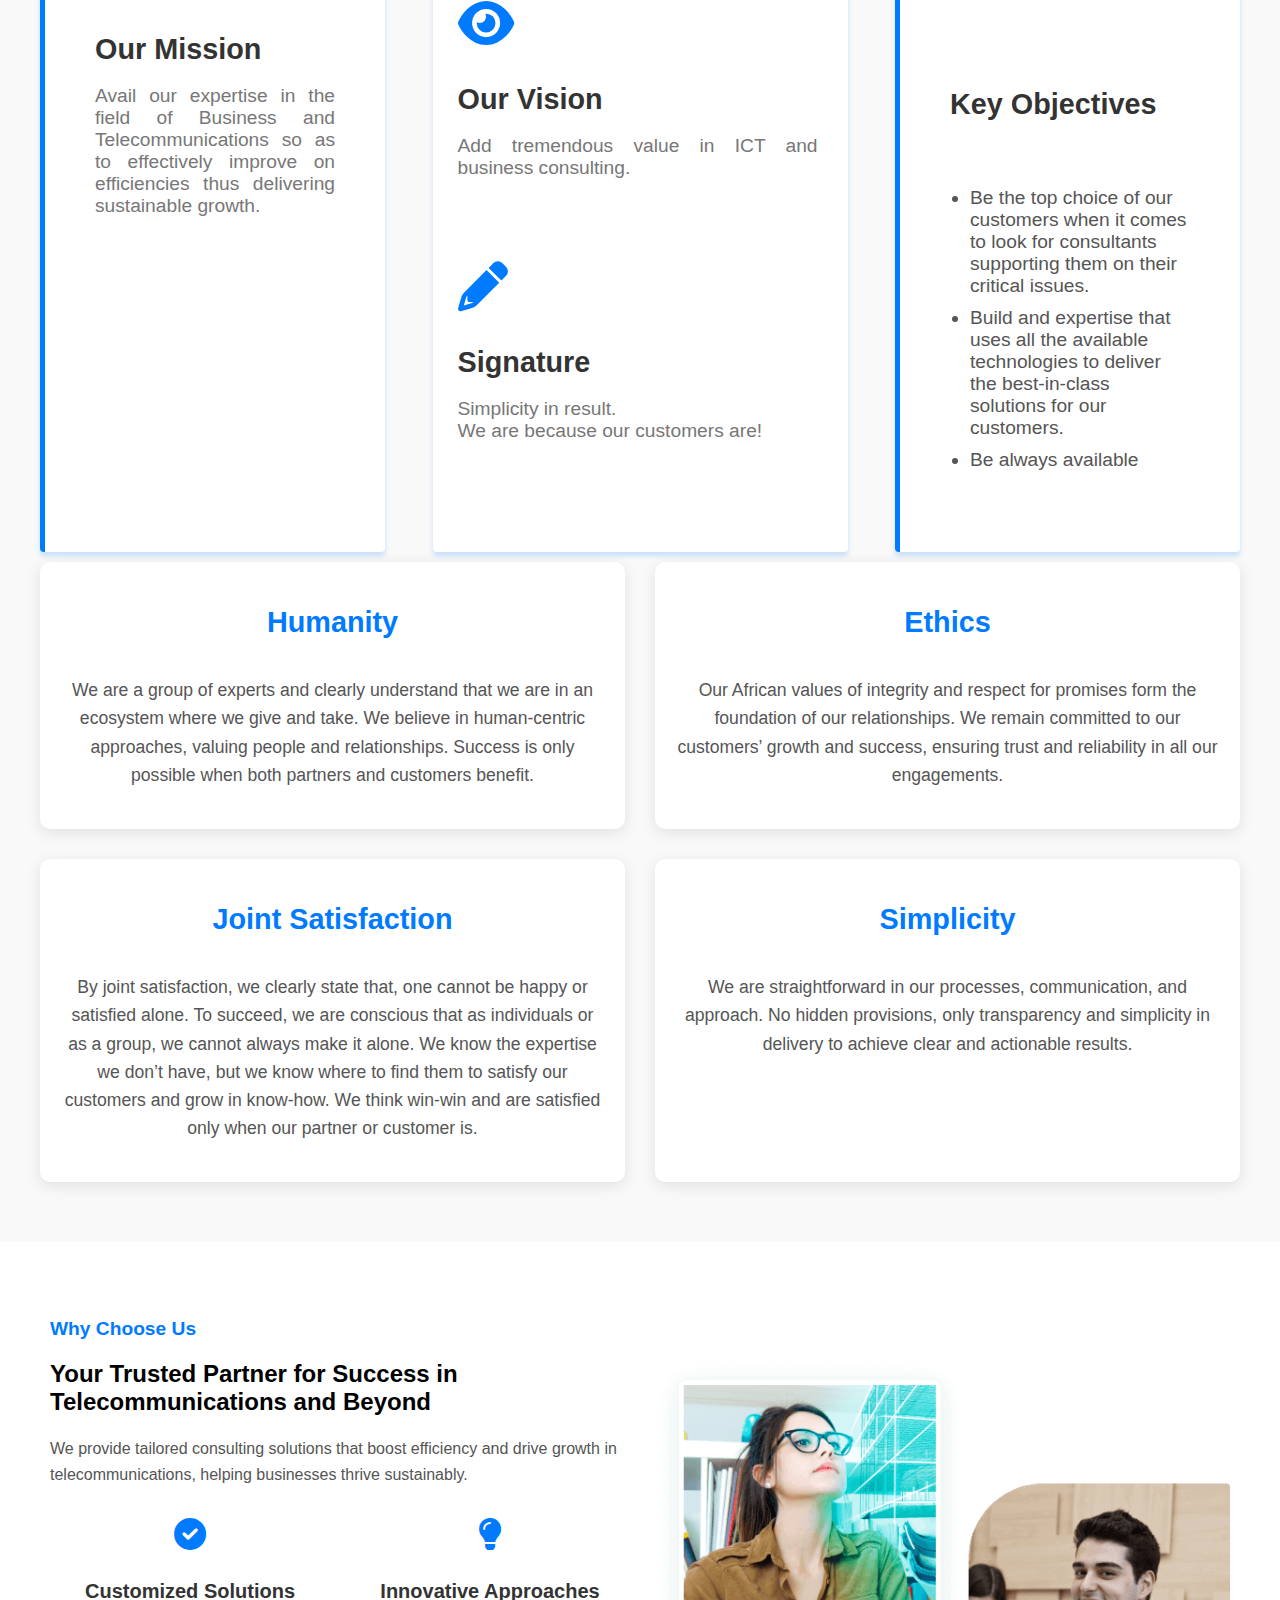
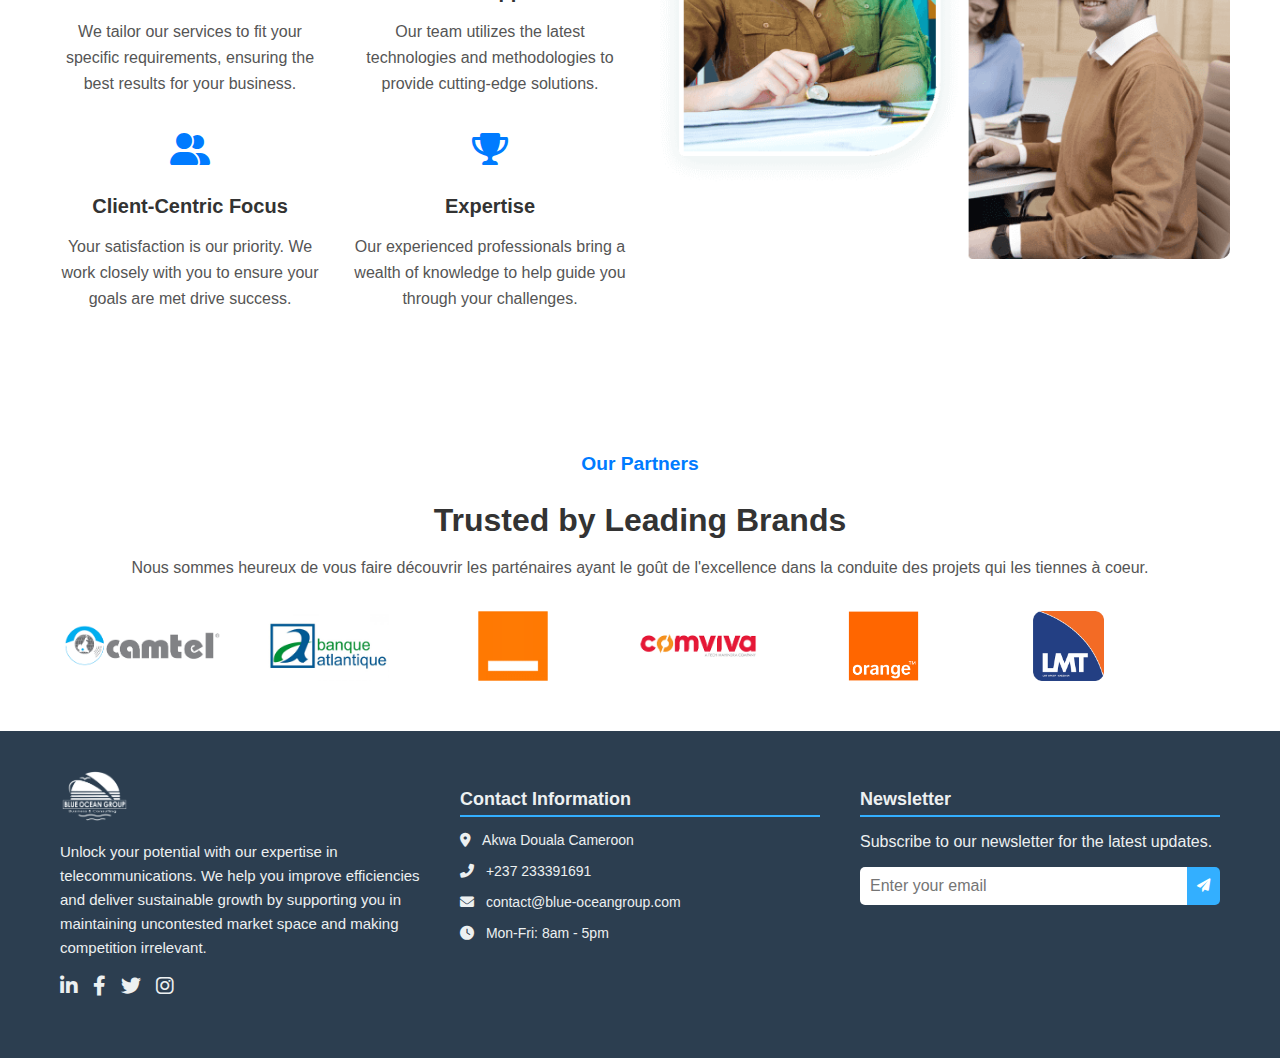
==== commit 1f1bfa19: "Adjust changes" ====
--- a/about.html
+++ b/about.html
@@ -22,7 +22,7 @@
         <div class="info-container">
             <div class="contact-info">
                 <span class="email"><i class="fas fa-envelope"></i> contact@blue-oceangroup.com</span>
-                <span class="phone"><i class="fas fa-phone-alt"></i> +237 233391691</span>
+                <span class="phone"><i class="fas fa-phone-alt"></i> +237 233 434 605</span>
             </div>
             <div class="social-icons">
                 <a href="#" class="icon"><i class="fab fa-linkedin-in"></i></a>
@@ -61,14 +61,17 @@
             <h4 class="about-reading">About Blue Ocean Group</h4>
             <h1 class="about-title">Empowering Businesses Through Innovative Solutions</h1>
             <p class="about-description">
-                At Blue Ocean Group, we are committed to supporting businesses in their digital transformation,
-                 maximizing their technological potential, and enhancing their customer experience through innovative solutions.
-                  We create tailor-made strategies to tackle the complex challenges of the digital economy.
-                   We focus on customer satisfaction. We exist because our customers exist. For us, technological innovation 
-                   is not just about change, but about sustainable transformation that redefines every interaction between a
-                    business and its customers. Our Values are:
-            </p>
-            
+            At Blue Ocean Group, we are passionate about supporting organisations on their journey of 
+            strategic transformation, unlocking their technological potential and improving customer experiences 
+            through breakthrough solutions. <br> We create bespoke strategies to address the complex challenges of 
+            the digital economy and align business with standards. <br> Our relentless focus is on customer 
+            satisfaction: Our customers and our customers' customers. <br><b>We are because our customers are. </b> <br>For us, 
+            critical and strategic thinking and sustainable performance help our clients to disrupt and move into their blue ocean,
+             where they make the competition irrelevant by going beyond incremental improvement. They are not only the best performers,
+              but they are in an environment where they can innovate and lead their market.
+            <br> Our Values are:
+                </p>
+    
             <div class="values">
                 <div class="value-item">
                     <i class="fas fa-user-friends"></i>
@@ -88,7 +91,7 @@
                 </div>
             </div>
     
-            <a href="contact.html" class="btn btn-primary">Contact Us</a>
+            <a href="index.php?p=about" class="btn btn-primary">Read more</a>
         </div>
     </section>
     <section id="mission-values-vision">
@@ -100,16 +103,30 @@
                         <i class="fas fa-bullseye"></i>
                     </div>
                     <h3>Our Mission</h3>
-                    <p>We aim to deliver exceptional services while fostering innovation and sustainability in everything we do. Our mission is to create value through efficiency, teamwork, and technology.</p>
-                </div>
-                <!-- Vision Section -->
-                <div class="card vision">
-                    <div class="icon">
-                        <i class="fas fa-eye"></i>
-                    </div>
-                    <h3>Our Vision</h3>
-                    <p>To become an African leader in digital transformation by offering innovative technological solutions to support businesses in their growth and strategic evolution.</p>
-                </div>
+                    <p>Avail our expertise in the field of Business and Telecommunications so as to effectively improve on efficiencies thus delivering sustainable growth.</p>
+                </div>
+    
+                <!-- Vision & Signature Section (Split into Two Rows) -->
+                <div class="card vision-signature">
+                    <!-- Vision Section -->
+                    <div class="vision">
+                        <div class="icon">
+                            <i class="fas fa-eye"></i>
+                        </div>
+                        <h3>Our Vision</h3>
+                        <p>Add tremendous value in ICT and business consulting.</p>
+                    </div>
+    
+                    <!-- Signature Section -->
+                    <div class="signature">
+                        <div class="icon">
+                            <i class="fas fa-pencil-alt"></i>
+                        </div>
+                        <h3>Signature</h3>
+                        <p>Simplicity in result. <br>We are because our customers are!</p>
+                    </div>
+                </div>
+    
                 <!-- Values Section -->
                 <div class="card values">
                     <div class="icon">
@@ -117,12 +134,32 @@
                     </div>
                     <h3>Key Objectives</h3>
                     <ul>
-                        <li>Achieve new heights of operational efficiency by optimizing every step of the process.</li>
-                        <li>Strengthen customer loyalty by offering personalized solutions and an unmatched experience.</li>
+                        <li>Be the top choice of our customers when it comes to look for consultants supporting them on their critical issues.</li>
+                        <li>Build and expertise that uses all the available technologies to deliver the best-in-class solutions for our customers.</li>
+                        <li>Be always available</li>
                     </ul>
                 </div>
             </div>
-        </div>
+            <div class="values-core">
+                <div class="value-card humanity">
+                    <h2>Humanity</h2>
+                    <p>We are a group of experts and clearly understand that we are in an ecosystem where we give and take. We believe in human-centric approaches, valuing people and relationships. Success is only possible when both partners and customers benefit.</p>
+                </div>
+                <div class="value-card ethics">
+                    <h2>Ethics</h2>
+                    <p>Our African values of integrity and respect for promises form the foundation of our relationships. We remain committed to our customers’ growth and success, ensuring trust and reliability in all our engagements.</p>
+                </div>
+                <div class="value-card joint-satisfaction">
+                    <h2>Joint Satisfaction</h2>
+                    <p>By joint satisfaction, we clearly state that, one cannot be happy or satisfied alone. To succeed, we are conscious that as individuals or as a group, we cannot always make it alone. We know the expertise we don’t have, but we know where to find them to satisfy our customers and grow in know-how. We think win-win and are satisfied only when our partner or customer is.</p>
+                </div>
+                <div class="value-card simplicity">
+                    <h2>Simplicity</h2>
+                    <p>We are straightforward in our processes, communication, and approach. No hidden provisions, only transparency and simplicity in delivery to achieve clear and actionable results.</p>
+                </div>
+            </div>
+        </div>
+       
     </section>
     <section class="why-choose-us">
         <div class="why-content">
--- a/style.css
+++ b/style.css
@@ -36,8 +36,12 @@
 
 .contact-info {
     display: flex;
+    justify-content: space-between;
+    justify-content: center;
     align-items: center;
     color: #ffffff;
+    text-align: center;
+    padding-bottom: 20px;
 }
 
 .contact-info span {
@@ -82,7 +86,7 @@
 }
 
 .logo img {
-    height: 60px; 
+    height: 80px; 
 }
 
 .nav-links {
@@ -128,7 +132,121 @@
     background-color: #f9f9f9; /* Light background */
     border-radius: 10px; /* Rounded corners */
 }
-
+.slider-container {
+    position: relative;
+    width: 100%;
+    max-width: 100%;
+    overflow: hidden;
+  }
+  
+  .slider-container .slider {
+    display: flex;
+    transition: transform 1s ease;
+  }
+  
+.slider-container .slide {
+    position: relative;
+    min-width: 100%;
+    height: 100vh;
+    display: flex;
+    justify-content: center;
+    align-items: center;
+    background-size: cover;
+    background-position: center;
+  }
+  
+  /* Darker overlay for background */
+  .slider-container .slide::after {
+    content: '';
+    position: absolute;
+    top: 0;
+    left: 0;
+    width: 100%;
+    height: 100%;
+    background: rgba(0, 0, 0, 0.4); /* Darken the background */
+    z-index: 0; /* Ensure it stays behind the text */
+  }
+  
+  .slider-container .slide-1 {
+    background-image: url('img/image1.jpg');
+  }
+  
+  .slider-container .slide-2 {
+    background-image: url('img/image2.jpg');
+  }
+  
+  .slider-container .slide-3 {
+    background-image: url('img/image3.jpg');
+  }
+  
+  /* Text Styles */
+  .slider-container .overlay-text {
+    position: absolute;
+    top: 50%;
+    left: 50%;
+    transform: translate(-50%, -50%);
+    text-align: center;
+    color: white;
+    
+    z-index: 1; /* Ensure the text is in front of the overlay */
+  }
+  
+  .slider-container .overlay-text h2 {
+    font-size: 3rem;
+    margin-bottom: 15px;
+  }
+  
+  .slider-container .overlay-text p {
+    font-size: 1.2rem;
+    margin-bottom: 30px;
+    line-height: 30px;
+    font-weight: 400;
+    text-align: center;
+  }
+  
+  .slider-container .cta-button {
+    padding: 12px 25px;
+    background-color: #007bff;
+    color: white;
+    font-size: 1rem;
+    border: none;
+    border-radius: 5px;
+    text-decoration: none;
+    transition: background-color 0.3s ease;
+  }
+  
+  .slider-container .cta-button:hover {
+    background-color: #0056b3;
+  }
+  
+  /* Manual Control Buttons */
+  .slider-container .prev, .next {
+    position: absolute;
+    top: 50%;
+    z-index: 10;
+    background-color: rgba(0, 0, 0, 0.5);
+    color: white;
+    border: none;
+    padding: 15px;
+    font-size: 2rem;
+    cursor: pointer;
+    border-radius: 50%;
+    transform: translateY(-50%);
+    transition: background-color 0.3s ease;
+  }
+  
+  .slider-container .prev {
+    left: 10px;
+  }
+  
+  .slider-container .next {
+    right: 10px;
+  }
+  
+ .slider-container .prev:hover, .next:hover {
+    background-color: rgba(0, 0, 0, 0.8);
+  }
+  
 .home-content {
     flex: 1; /* Take remaining space */
     padding: 20px;
@@ -834,6 +952,10 @@
 }
 /* Media Queries for Responsiveness */
 @media (max-width: 1200px) {
+    .logo img {
+        height: 60px; 
+    }
+    
     .partner-logo {
         flex: 0 0 20%; /* Show 5 logos per row */
     }
@@ -1311,7 +1433,7 @@
 .content {
     display: flex;
     justify-content: space-between;
-    gap: 5px; /* Space between cards */
+    gap: 20px; /* Space between cards */
     flex-wrap: wrap; /* Ensure cards wrap on smaller screens */
     text-align: justify;
 }
@@ -1319,8 +1441,8 @@
 .card {
     background-color: #fff;
     border-radius: 4px;
-    padding: 40px;
-    width: 25%; /* Each card takes up 25% of the row */
+    padding: 50px;
+    width: 20%; /* Each card takes up 30% of the row */
     box-shadow: 0 4px 5px rgba(0, 123, 255, 0.2);
     transition: transform 0.3s ease, box-shadow 0.3s ease, background-color 0.3s ease;
     opacity: 1;
@@ -1339,20 +1461,37 @@
     border-left: 0;  /* Left border disappears on hover */
 }
 
-/* Vision Card: Background Color Instead of Left Border */
-.card.vision {
-    background-color: #e6f7ff;  /* Light blue background */
-    border: none;  /* Remove left border */
-}
-
-.card.vision:hover {
-    transform: translateY(-10px);
-    box-shadow: 0 8px 20px rgba(0, 123, 255, 0.3);
-}
+/* Vision & Signature Section (Split into Two Rows) */
+.card.vision-signature {
+    padding-left: 5px;
+    width: 30%; /* Adjusted width for the middle card */
+    display: flex;
+    flex-direction: column; /* Stack Vision and Signature vertically */
+}
+
+.vision, .signature {
+    width: 100%; /* Full width for each row */
+    margin-bottom: 20px; /* Add space between rows */
+}
+
+/* Vision Card */
+.vision {
+   
+    padding: 20px;
+}
+
+
+
+/* Signature Card */
+.signature {
+    
+    padding: 20px;
+}
+
 
 /* Hover Effect for Icons (all cards) */
 .card:hover .icon {
-    color: #0056b3; /* Darker blue */
+    color: #0056b3;
 }
 
 /* Card Titles */
@@ -1363,7 +1502,12 @@
     font-weight: 600;
 }
 
-/* Card Paragraph Styling */
+.card h4 {
+    font-size: 1.4em;
+    color: #333;
+    margin-top: 10px;
+}
+
 .card p {
     font-size: 1.2em;
     color: #777;
@@ -1371,7 +1515,7 @@
 }
 
 /* Icons Styling */
- .icon {
+.icon {
     font-size: 50px;
     color: #007bff;
     margin-bottom: 20px;
@@ -1401,6 +1545,15 @@
     .card {
         width: 80%; /* Cards take up more space on smaller screens */
         margin-bottom: 30px;
+    }
+
+    .card.vision-signature {
+        width: 80%; /* Full width for vision-signature section */
+        flex-direction: column;
+    }
+
+    .vision, .signature {
+        width: 100%; /* Cards inside vision-signature take full width */
     }
 }
 
@@ -2013,4 +2166,158 @@
         font-size: 16px;
         margin: 0 6px;
     }
+}
+
+@media (max-width: 1024px) {
+  .slider-container .overlay-text h2 {
+    font-size: 2.5rem;
+  }
+
+  .slider-container .overlay-text p {
+    font-size: 1rem;
+    line-height: 28px;
+  }
+
+  .slider-container .cta-button {
+    padding: 10px 20px;
+    font-size: 0.9rem;
+  }
+
+  .slider-container .prev, .next {
+    padding: 12px;
+    font-size: 1.7rem;
+  }
+}
+
+/* For smaller devices (max-width 768px) */
+@media (max-width: 768px) {
+    .slider-container .overlay-text h2 {
+      font-size: 2rem;
+    }
+  
+    .slider-container .overlay-text p {
+      font-size: 0.9rem;
+      line-height: 24px;
+    }
+  
+    .slider-container .cta-button {
+      padding: 8px 15px;
+      font-size: 0.8rem;
+    }
+  
+    .slider-container .prev, .next {
+      padding: 10px;
+      font-size: 1.5rem;
+    }
+  }
+  
+  /* For mobile screens (max-width 480px) */
+  @media (max-width: 480px) {
+    .slider-container .overlay-text h2 {
+      font-size: 1.6rem;
+    }
+  
+    .slider-container .overlay-text p {
+      font-size: 0.85rem;
+      line-height: 22px;
+    }
+  
+    .slider-container .cta-button {
+      padding: 6px 12px;
+      font-size: 0.7rem;
+    }
+  
+    .slider-container .prev, .next {
+      padding: 8px;
+      font-size: 1.3rem;
+    }
+  }
+
+  .values-core {
+    padding-top: 10px;
+    display: grid;
+    grid-template-columns: repeat(2, 1fr); /* Two columns layout initially */
+    grid-template-rows: repeat(2, auto); /* Rows for the cards */
+    grid-gap: 30px;
+    grid-template-areas: 
+        "humanity ethics"
+        "joint-satisfaction simplicity";
+}
+
+.value-card {
+    background-color: #fff;
+    border-radius: 10px;
+    padding: 20px;
+    box-shadow: 0 4px 15px rgba(0, 0, 0, 0.1);
+    transition: all 0.3s ease-in-out;
+    text-align: center;
+    color: #333;
+    display: flex;
+    flex-direction: column;
+    justify-content: space-between;
+    min-height: 200px; /* Minimum height to prevent overly small cards */
+}
+
+.value-card h2 {
+    font-size: 1.8rem;
+    margin-bottom: 20px;
+    color: #007BFF;
+    font-weight: bold;
+}
+
+.value-card p {
+    font-size: 1.1rem;
+    line-height: 1.6;
+    color: #555;
+    flex-grow: 1; /* Ensures the text takes up available space */
+    margin-bottom: 20px; /* Prevent text from sticking to the bottom */
+}
+
+.value-card:hover {
+    transform: translateY(-5px);
+    box-shadow: 0 6px 20px rgba(0, 0, 0, 0.1);
+}
+
+.value-card h2 {
+    font-size: 1.8rem;
+    color: #007BFF; /* A single accent color for all headings */
+}
+
+/* Grid item specific styles */
+.humanity {
+    grid-area: humanity;
+}
+
+.ethics {
+    grid-area: ethics;
+}
+
+.joint-satisfaction {
+    grid-area: joint-satisfaction;
+}
+
+.simplicity {
+    grid-area: simplicity;
+}
+
+/* Responsive Styles */
+@media (max-width: 1024px) {
+    .values-core {
+        grid-template-columns: 1fr 1fr; /* Two columns for medium screens */
+        grid-template-areas: 
+            "humanity humanity"
+            "ethics joint-satisfaction"
+            "simplicity simplicity";
+    }
+}
+
+@media (max-width: 768px) {
+    .values-core {
+        grid-template-columns: 1fr; /* Single column for smaller screens */
+        grid-template-areas: 
+            "humanity"
+            "ethics"
+            "joint-satisfaction"
+            "simplicity";
+    }
 }